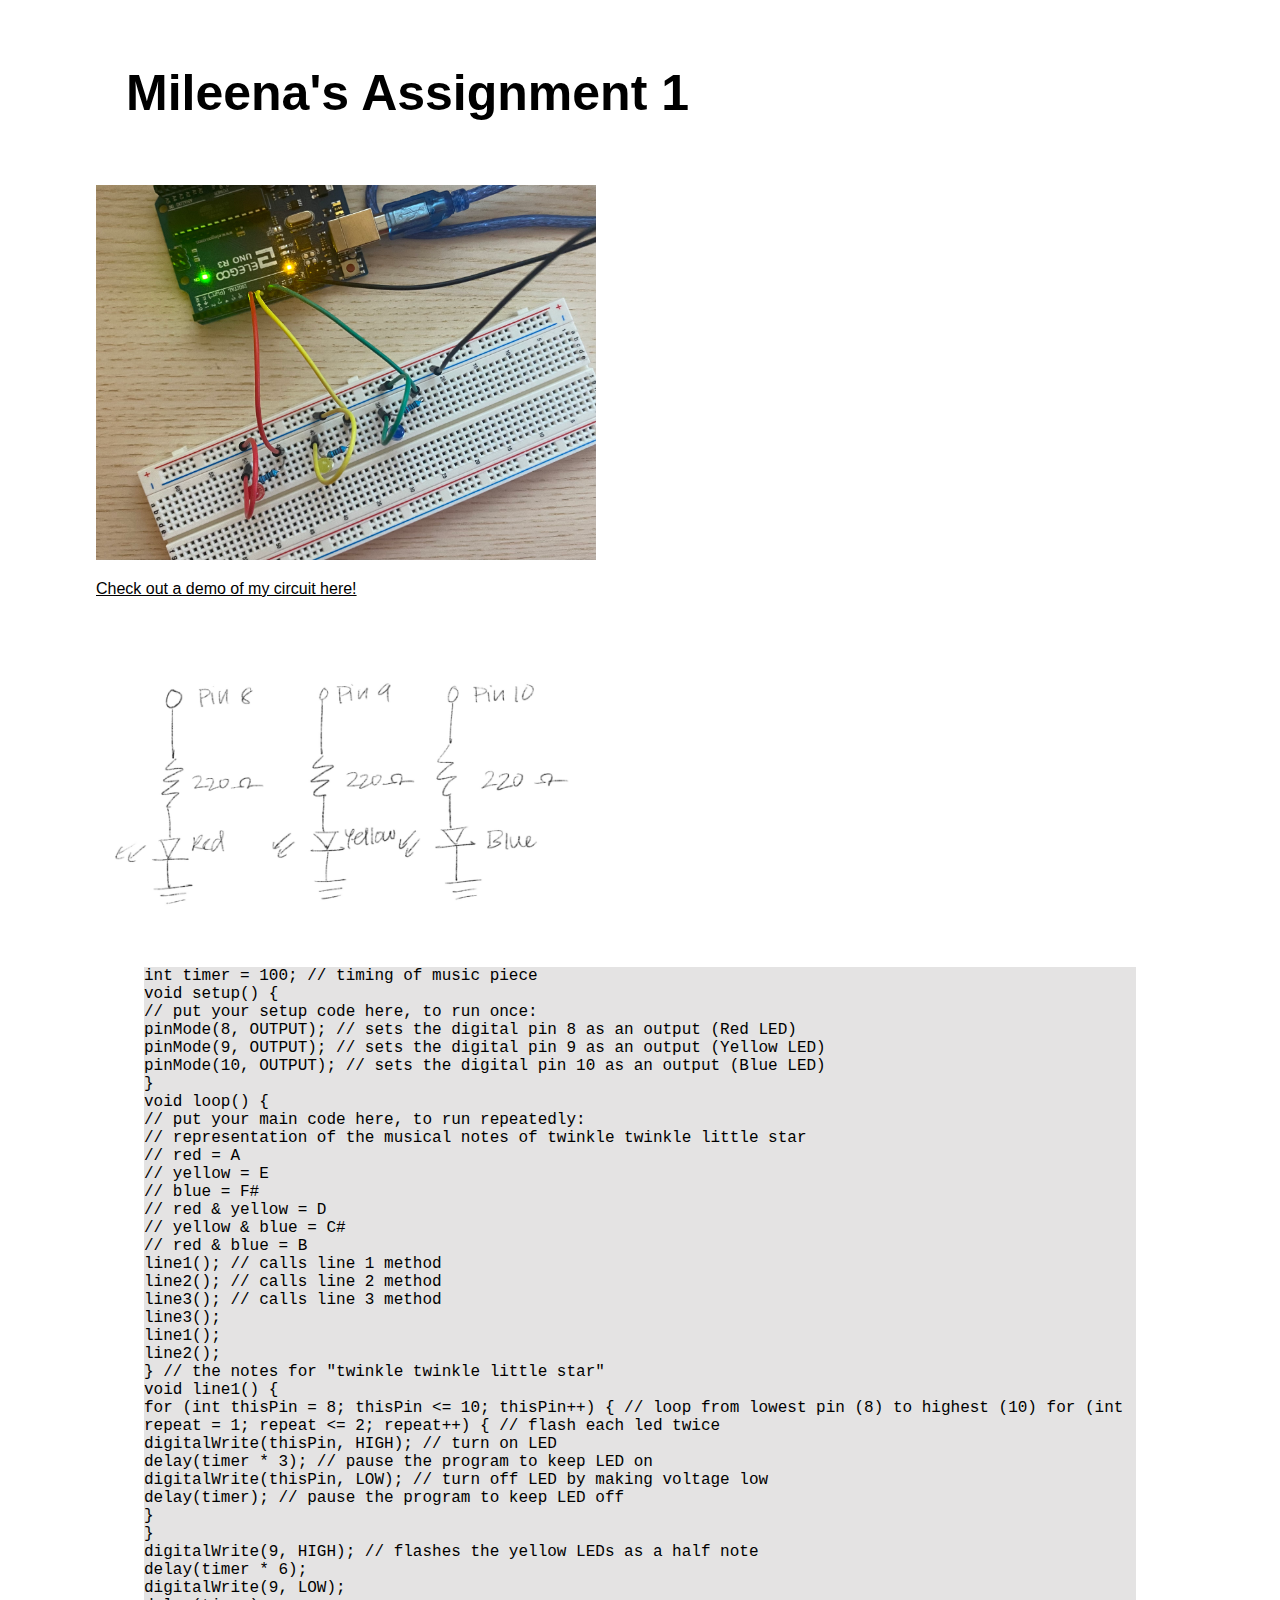
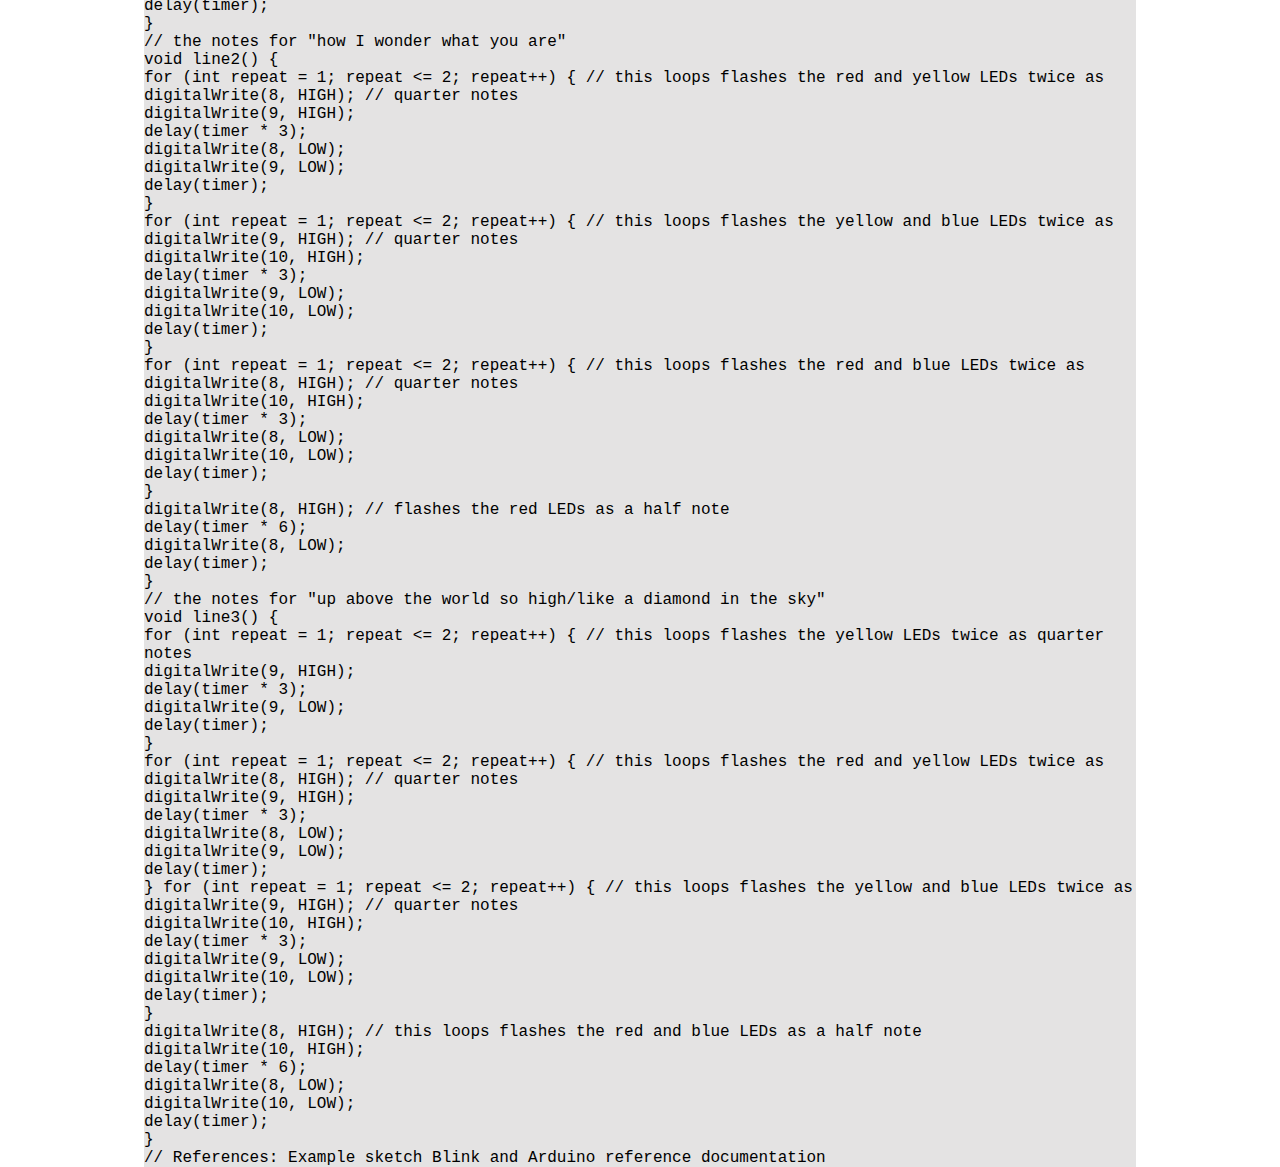
==== assignment1.html @ 1ec631e8 "debug" ====
<!DOCTYPE html> 
<html> 

    <head> 
        <meta charset="utf-8"> 
        <meta name="viewport" content="width=device-width, maximum-scale=1.0" />
        <title>Mileena's HCDE 439 Physical Computing Page</title> 
        <link href="style.css" media="screen" rel="stylesheet" type="text/css" />
    </head> 

    <body> 

        <div class="header">
            <h1>Mileena's Assignment 1</h1>
        </div>
        
        <div class="gallery">
            <a href="https://drive.google.com/file/d/1V1u-a6XkTQlWwmWcMw8OLHZqPoylLqcT/view?usp=sharing">
              <img src="a1-circuit.jpeg" width=500>
              <p>Check out a demo of my circuit here!</p>
            </a>
            <img src="a1-schematic.jpg" width=500>
        </div>

        <p class="code">

            int timer = 100;            // timing of music piece<br>

            void setup() {<br>
              // put your setup code here, to run once:<br>
              pinMode(8, OUTPUT);       // sets the digital pin 8 as an output (Red LED)<br>
              pinMode(9, OUTPUT);       // sets the digital pin 9 as an output (Yellow LED)<br>
              pinMode(10, OUTPUT);      // sets the digital pin 10 as an output (Blue LED)<br>
            }<br>
            
            void loop() {<br>
              // put your main code here, to run repeatedly:<br>
              // representation of the musical notes of twinkle twinkle little star<br>
              // red = A<br>
              // yellow = E<br>
              // blue = F#<br>
              // red & yellow = D<br>
              // yellow & blue = C#<br>
              // red & blue = B<br>
              
              line1();    // calls line 1 method<br>
              line2();    // calls line 2 method<br>
              line3();    // calls line 3 method<br>
              line3();<br>
              line1();<br>
              line2();<br>
            }
            
            // the notes for "twinkle twinkle little star"<br>
            void line1() {<br>
              for (int thisPin = 8; thisPin <= 10; thisPin++) {     // loop from lowest pin (8) to highest (10)
                for (int repeat = 1; repeat <= 2; repeat++) {       // flash each led twice<br>
                  digitalWrite(thisPin, HIGH);                      // turn on LED<br>
                  delay(timer * 3);                                 // pause the program to keep LED on<br>
                  digitalWrite(thisPin, LOW);                       // turn off LED by making voltage low<br>
                  delay(timer);                                     // pause the program to keep LED off<br>
                }<br>
              }<br>
              digitalWrite(9, HIGH);                                // flashes the yellow LEDs as a half note<br>
              delay(timer * 6);<br>
              digitalWrite(9, LOW);<br>
              delay(timer);<br>
            }<br>
            
            // the notes for "how I wonder what you are"<br>
            void line2() {<br>
              for (int repeat = 1; repeat <= 2; repeat++) {         // this loops flashes the red and yellow LEDs twice as<br>
                digitalWrite(8, HIGH);                              // quarter notes<br>
                digitalWrite(9, HIGH);<br>
                delay(timer * 3);<br>
                digitalWrite(8, LOW);<br>
                digitalWrite(9, LOW);<br>
                delay(timer);<br>
              }<br>
              for (int repeat = 1; repeat <= 2; repeat++) {         // this loops flashes the yellow and blue LEDs twice as<br>
                digitalWrite(9, HIGH);                              // quarter notes<br>
                digitalWrite(10, HIGH);<br>
                delay(timer * 3);<br>
                digitalWrite(9, LOW);<br>
                digitalWrite(10, LOW);<br>
                delay(timer);<br>
              }<br>
              for (int repeat = 1; repeat <= 2; repeat++) {         // this loops flashes the red and blue LEDs twice as<br>
                digitalWrite(8, HIGH);                              // quarter notes<br>
                digitalWrite(10, HIGH);<br>
                delay(timer * 3);<br>
                digitalWrite(8, LOW);<br>
                digitalWrite(10, LOW);<br>
                delay(timer);<br>
              }<br>
              digitalWrite(8, HIGH);                                // flashes the red LEDs as a half note<br>
              delay(timer * 6);<br>
              digitalWrite(8, LOW);<br>
              delay(timer);<br>
            }<br>
            
            // the notes for "up above the world so high/like a diamond in the sky"<br>
            void line3() {<br>
              for (int repeat = 1; repeat <= 2; repeat++) {         // this loops flashes the yellow LEDs twice as quarter notes<br>
                digitalWrite(9, HIGH);<br>
                delay(timer * 3);<br>
                digitalWrite(9, LOW);<br>
                delay(timer);<br>
              }<br>
              for (int repeat = 1; repeat <= 2; repeat++) {         // this loops flashes the red and yellow LEDs twice as<br>
                digitalWrite(8, HIGH);                              // quarter notes<br>
                digitalWrite(9, HIGH);<br>
                delay(timer * 3);<br>
                digitalWrite(8, LOW);<br>
                digitalWrite(9, LOW);<br>
                delay(timer);<br>
              }
              for (int repeat = 1; repeat <= 2; repeat++) {         // this loops flashes the yellow and blue LEDs twice as<br>
                digitalWrite(9, HIGH);                              // quarter notes<br>
                digitalWrite(10, HIGH);<br>
                delay(timer * 3);<br>
                digitalWrite(9, LOW);<br>
                digitalWrite(10, LOW);<br>
                delay(timer);<br>
              }<br>
              digitalWrite(8, HIGH);                                // this loops flashes the red and blue LEDs as a half note<br>
              digitalWrite(10, HIGH);<br>
              delay(timer * 6);<br>
              digitalWrite(8, LOW);<br>
              digitalWrite(10, LOW);<br>
              delay(timer);<br>
            }<br>
            
            // References:  Example sketch Blink and Arduino reference documentation<br>

          </p>
    </body>

</html>
---- style.css ----
html, body {
  padding: 0 0 0 0;
  margin: 0 3rem;
  font-family: 'helvetica', 'arial', 'sans';
}

h1, h2, h3, h4 {
  font-family: 'helvetica', 'arial', 'sans';
}


a {
  color: #000;
}

.header {
  background: #fff;
  color: #000;
  height: auto;
  padding: 30px 30px 30px;
}

.header h1 {
  font-size: 50px;
}

.assignment {
  font-size: 12px;
  line-height: 24px;
  font-family: 'helvetica', 'arial', 'sans';
  padding: 20px 20px 20px 30px;
  width: 250px;
  height: 350px;
  overflow: hidden;
  float: left;
}

.assignment:hover { 
  overflow:auto 
}

.assignment a {
  color: #000;
  text-decoration: none;
}

.assignment a:hover {
  background: rgb(59, 191, 103);
  color: rgb(59, 191, 103);
  text-decoration: none;
}

.footer {
  width: 1100px;
  float: left;
  padding: 300px 0px 30px 30px;
}

.widebody {
  width: 800px;
  padding: 0px 30px 30px 30px;
}

.widebody a:hover {
  background: rgb(59, 191, 103);
  color: #FFF;
  text-decoration: none;
}

.code {
  margin: 0 3rem;
  background-color: rgb(228, 227, 227);
  font-family: 'Courier New', Courier, monospace;
}
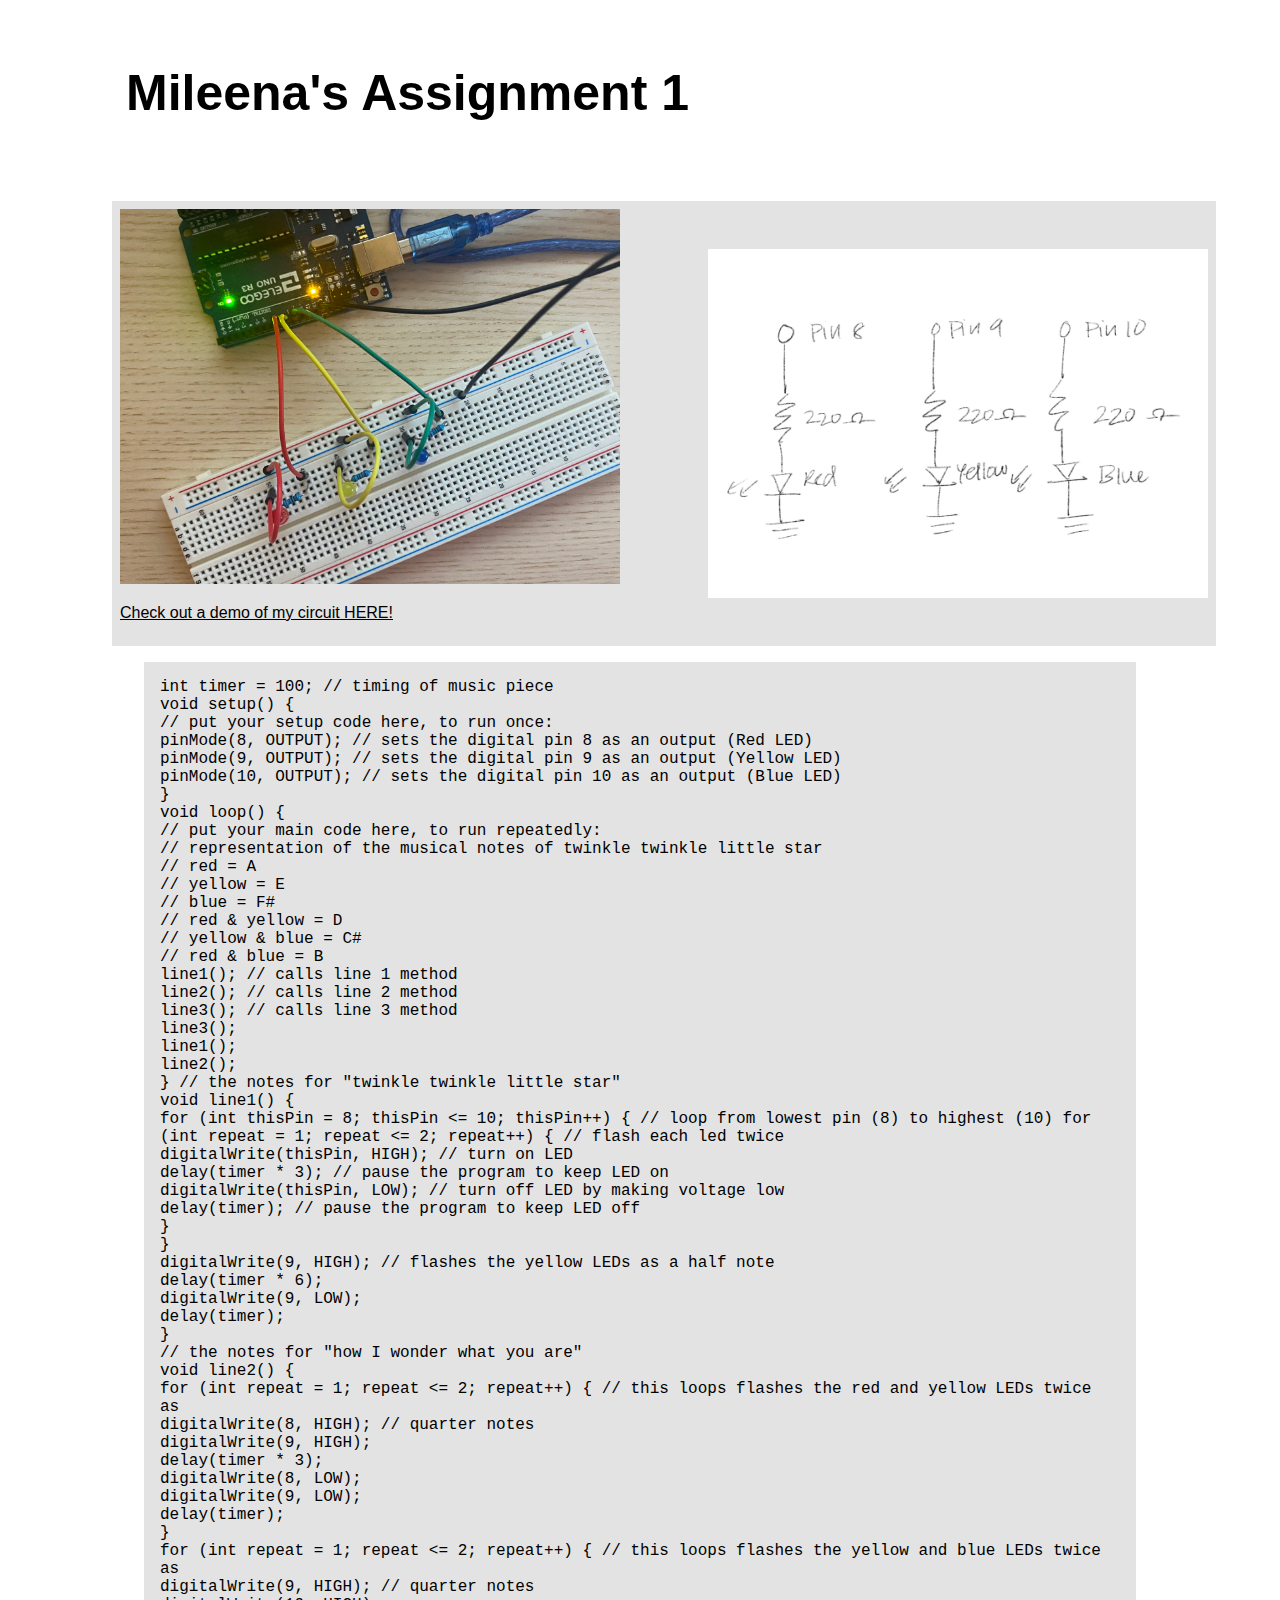
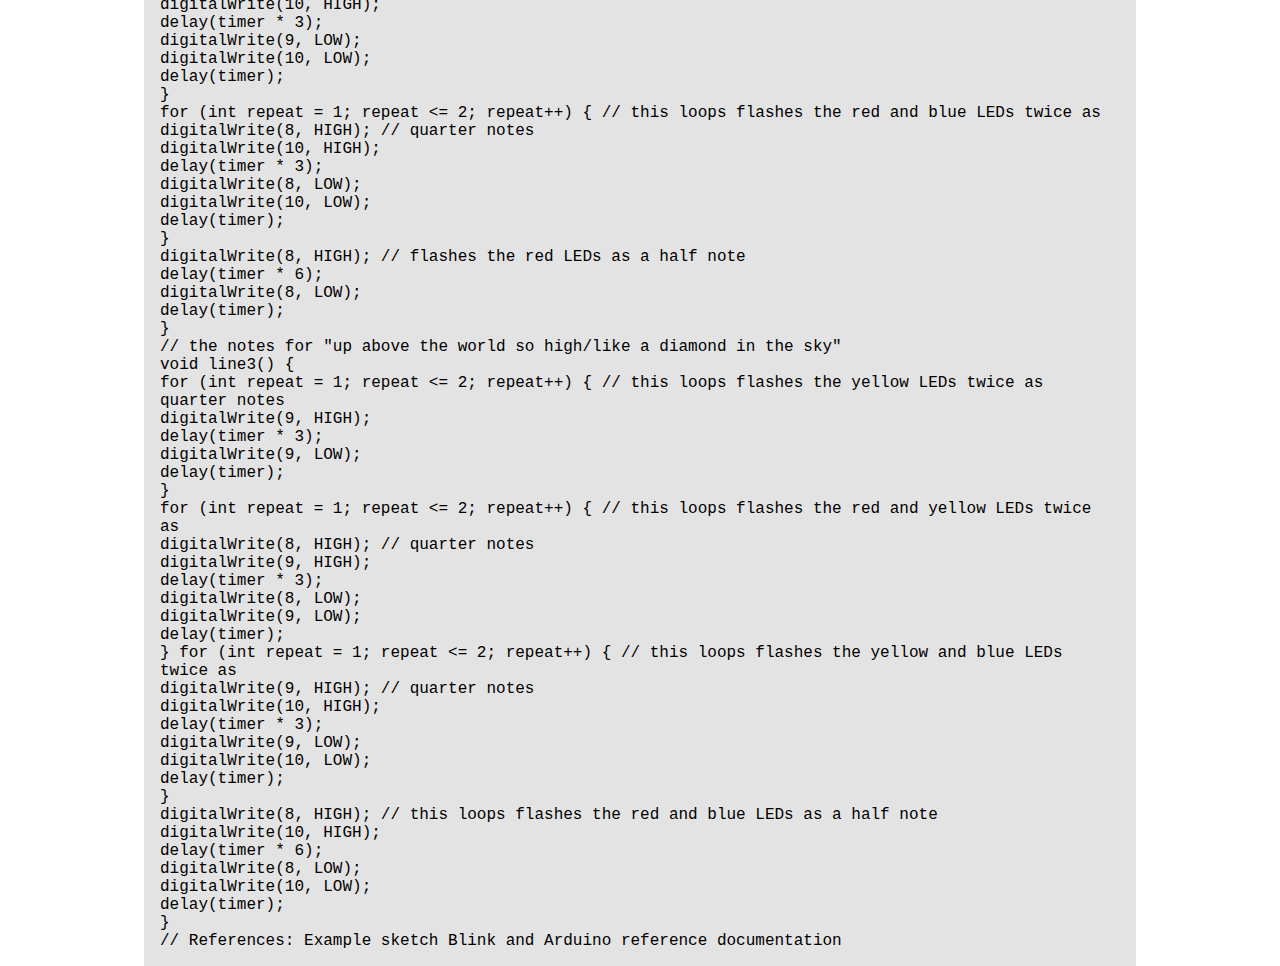
==== commit a0a70cb2: "assignment 3" ====
--- a/assignment1.html
+++ b/assignment1.html
@@ -15,9 +15,9 @@
         </div>
         
         <div class="gallery">
-            <a href="https://drive.google.com/file/d/1V1u-a6XkTQlWwmWcMw8OLHZqPoylLqcT/view?usp=sharing">
+            <a class="demo" href="https://drive.google.com/file/d/1V1u-a6XkTQlWwmWcMw8OLHZqPoylLqcT/view?usp=sharing">
               <img src="a1-circuit.jpeg" width=500>
-              <p>Check out a demo of my circuit here!</p>
+              <p class="demo">Check out a demo of my circuit HERE!</p>
             </a>
             <img src="a1-schematic.jpg" width=500>
         </div>
--- a/style.css
+++ b/style.css
@@ -70,6 +70,22 @@
 
 .code {
   margin: 0 3rem;
+  padding: 1rem;
   background-color: rgb(228, 227, 227);
   font-family: 'Courier New', Courier, monospace;
+}
+
+.demo {
+  text-decoration: underline;
+}
+
+.gallery {
+  width: 100%;
+  display: flex;
+  align-items: center;
+  justify-content: space-between;
+  margin: 1rem;
+  padding: 0.5rem;
+  flex-wrap: wrap;
+  background-color: rgb(228, 227, 227);
 }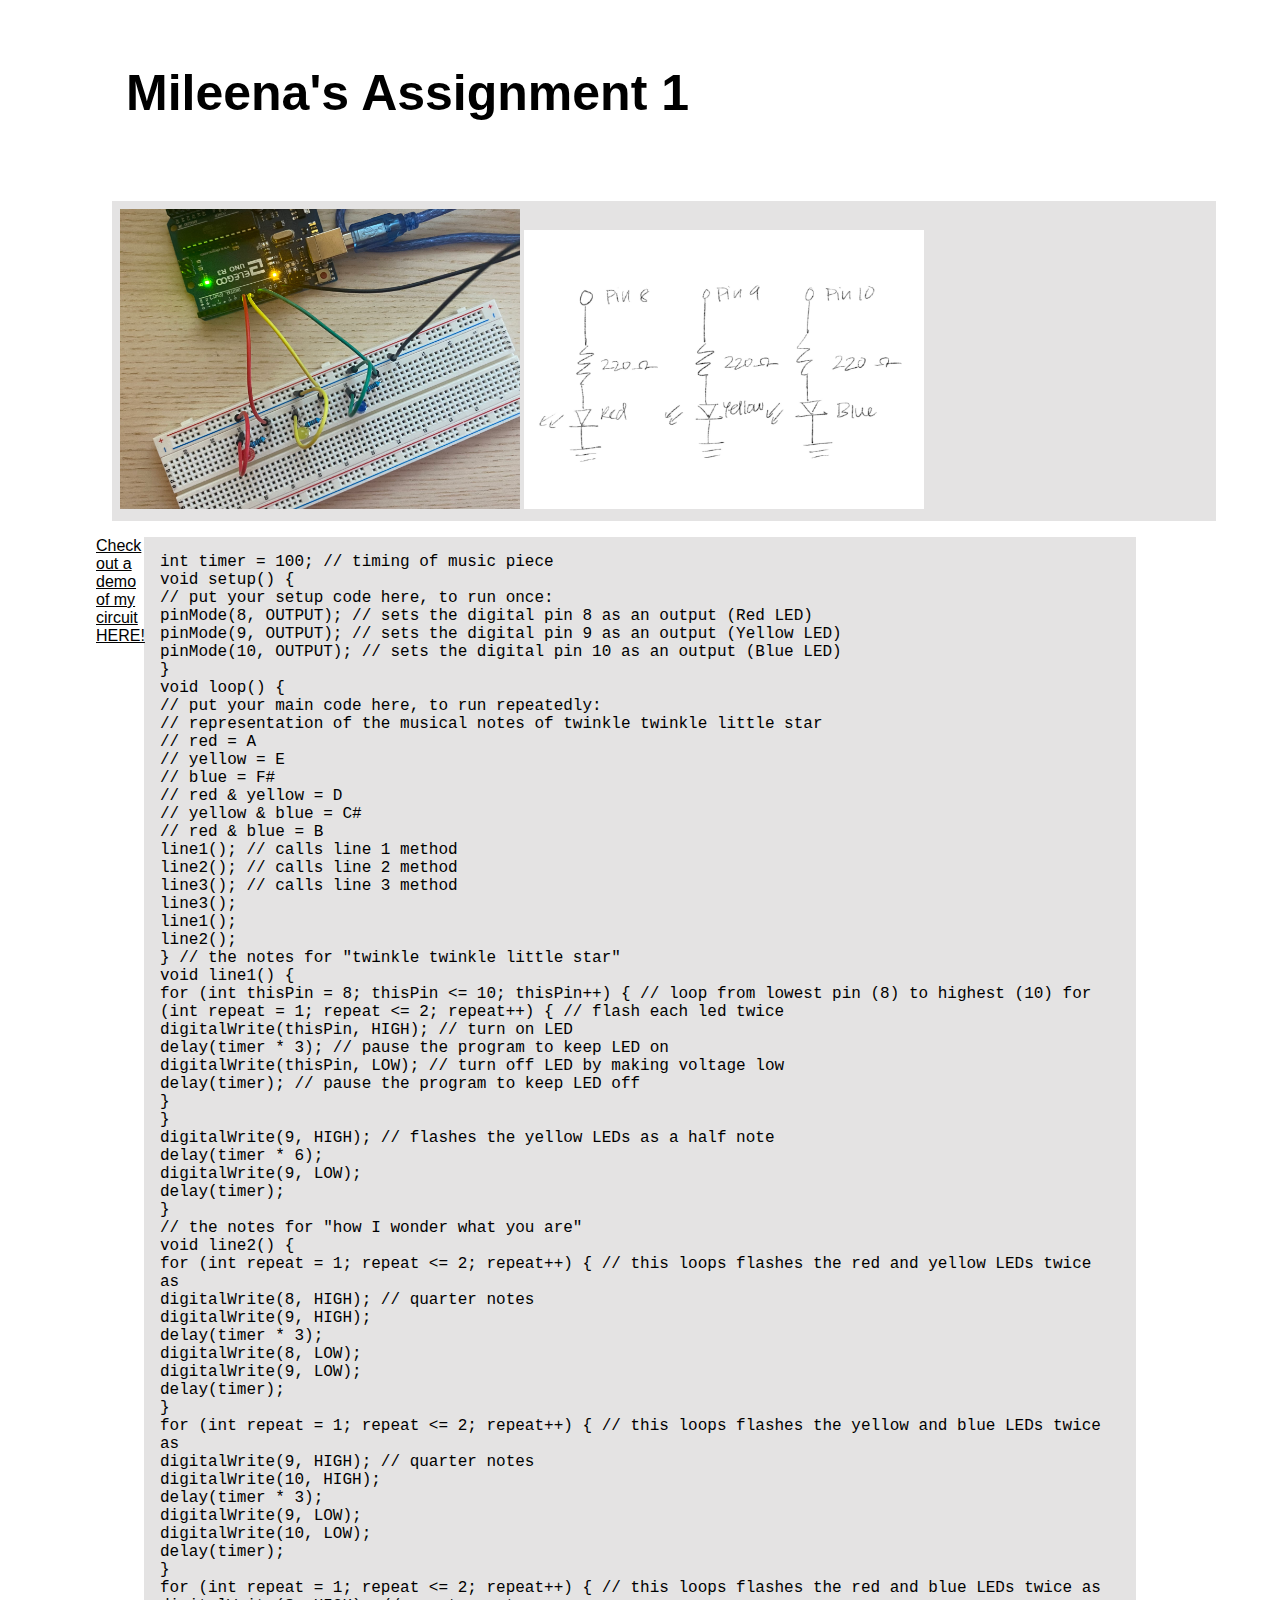
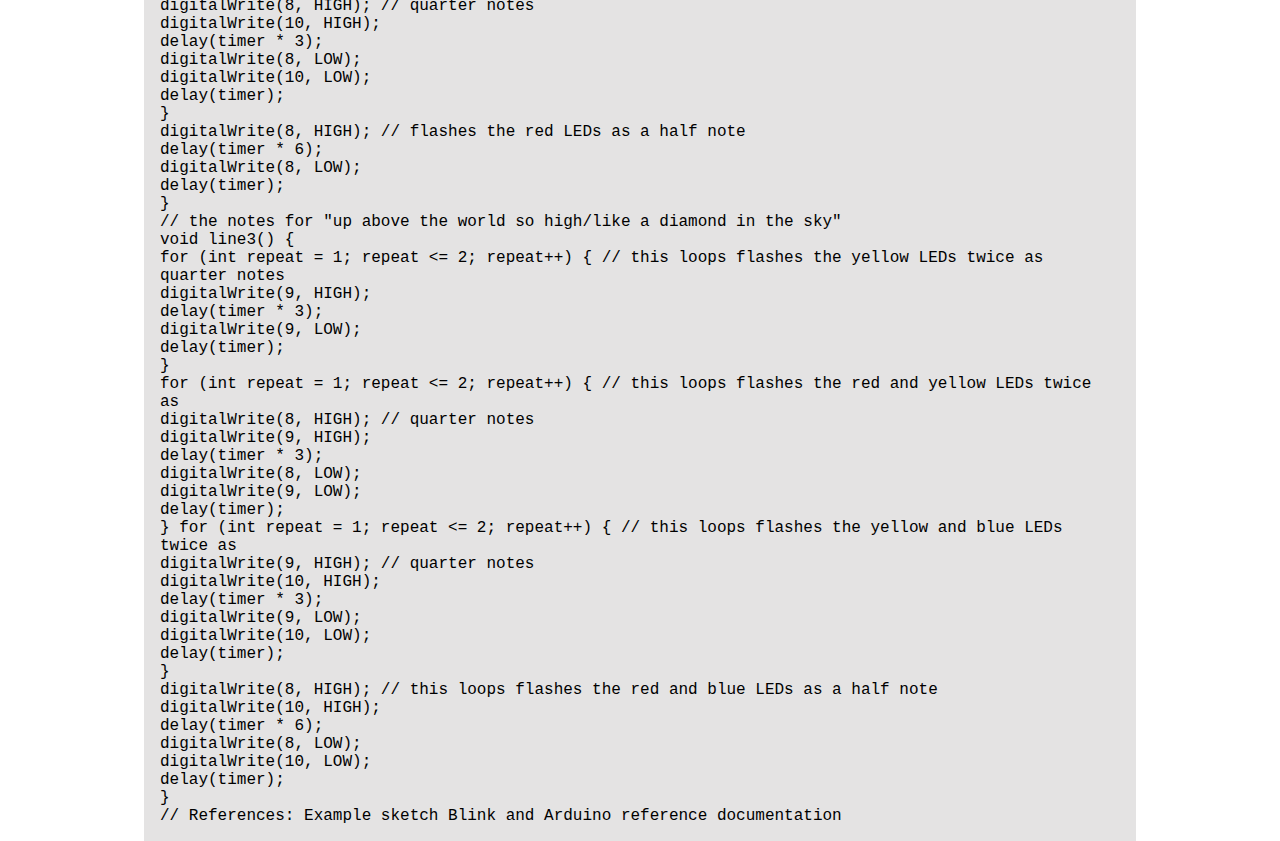
==== commit 02ac66e2: "style" ====
--- a/assignment1.html
+++ b/assignment1.html
@@ -15,12 +15,15 @@
         </div>
         
         <div class="gallery">
-            <a class="demo" href="https://drive.google.com/file/d/1V1u-a6XkTQlWwmWcMw8OLHZqPoylLqcT/view?usp=sharing">
-              <img src="a1-circuit.jpeg" width=500>
-              <p class="demo">Check out a demo of my circuit HERE!</p>
-            </a>
-            <img src="a1-schematic.jpg" width=500>
+          <div class="row">
+            <img src="a1-circuit.jpeg" width=400>
+            <img src="a1-schematic.jpg" width=400>
+          </div>
         </div>
+
+        <a class="demo" href="https://drive.google.com/file/d/1V1u-a6XkTQlWwmWcMw8OLHZqPoylLqcT/view?usp=sharing">
+          <p class="demo">Check out a demo of my circuit HERE!</p>
+        </a>
 
         <p class="code">
 
--- a/style.css
+++ b/style.css
@@ -68,6 +68,12 @@
   text-decoration: none;
 }
 
+.profile-picture {
+  display: block;
+  margin-left: auto;
+  margin-right: auto;
+}
+
 .code {
   margin: 0 3rem;
   padding: 1rem;
@@ -77,15 +83,23 @@
 
 .demo {
   text-decoration: underline;
+  margin: auto;
+  position: absolute;
 }
 
 .gallery {
   width: 100%;
   display: flex;
   align-items: center;
-  justify-content: space-between;
+  justify-content: space-evenly;
   margin: 1rem;
   padding: 0.5rem;
-  flex-wrap: wrap;
+  flex-flow: column;
   background-color: rgb(228, 227, 227);
+}
+
+.row {
+  width: 100%;
+  justify-content: space-between;
+
 }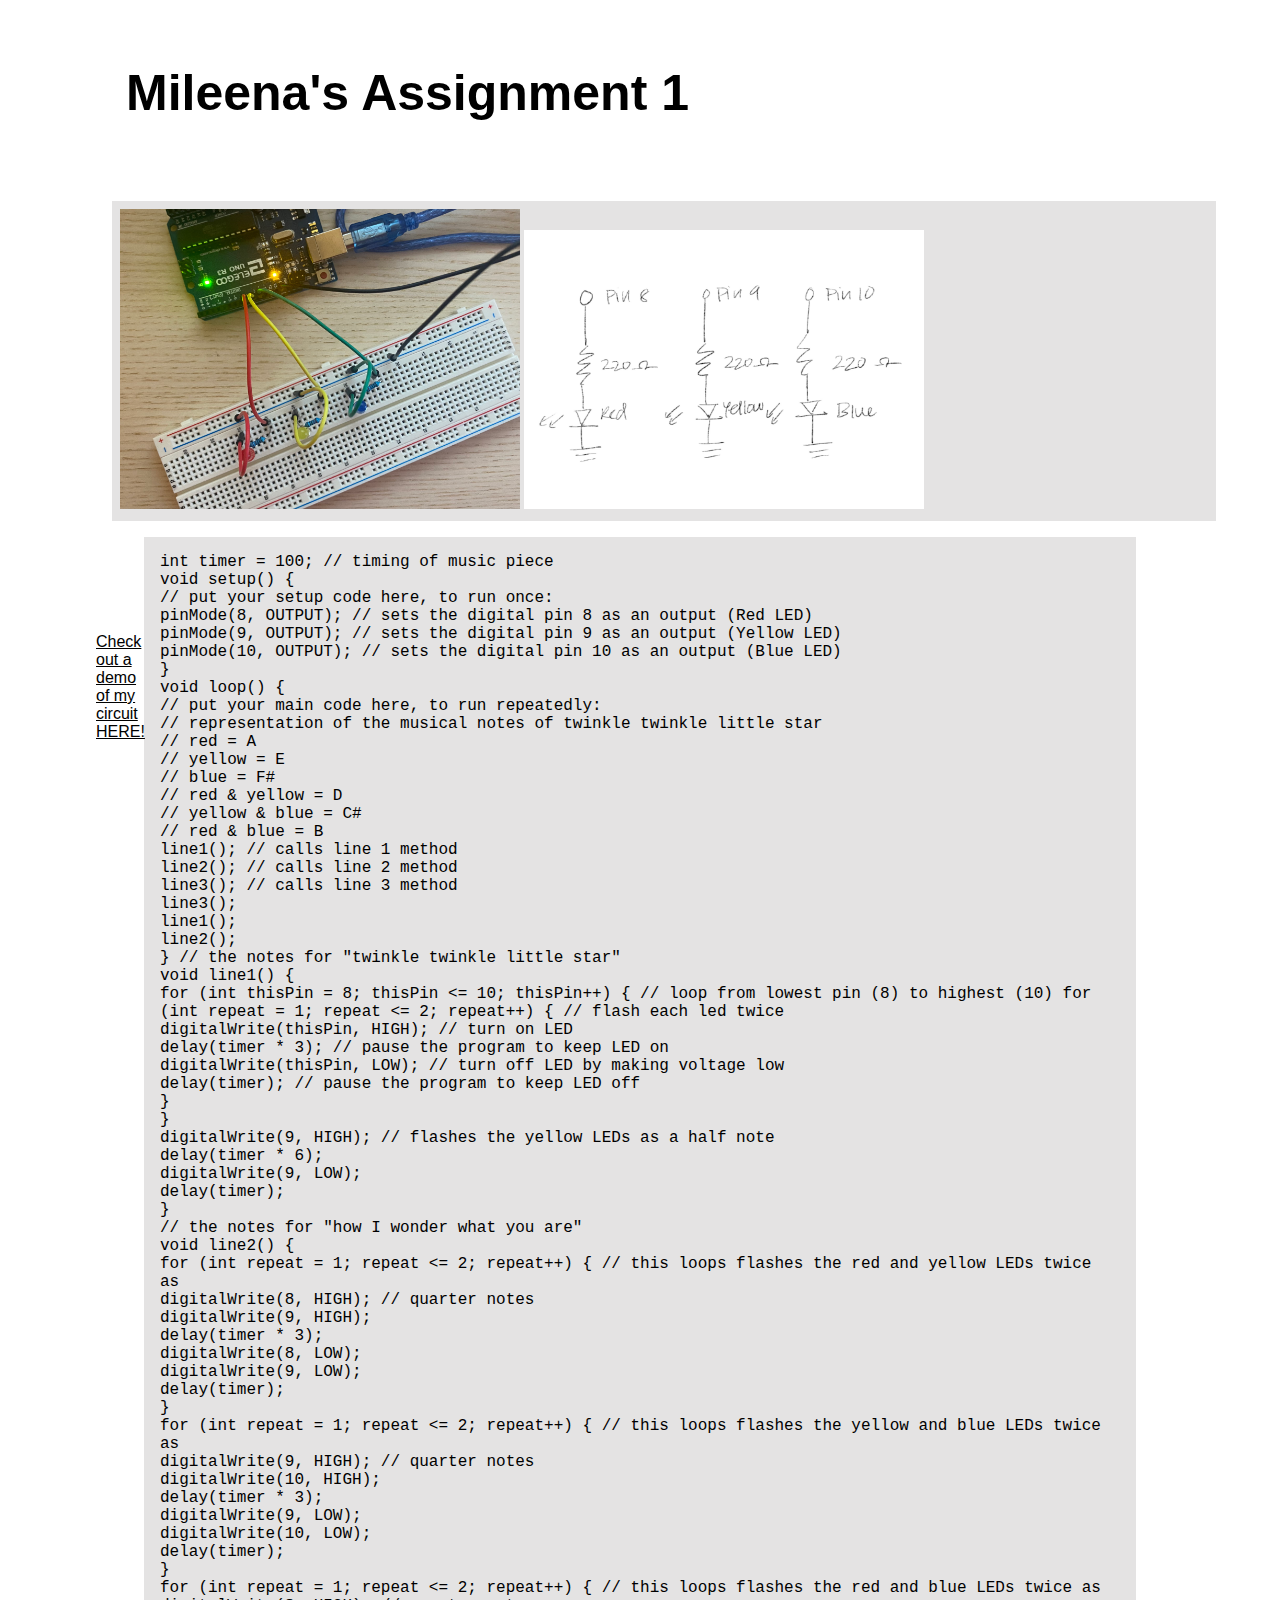
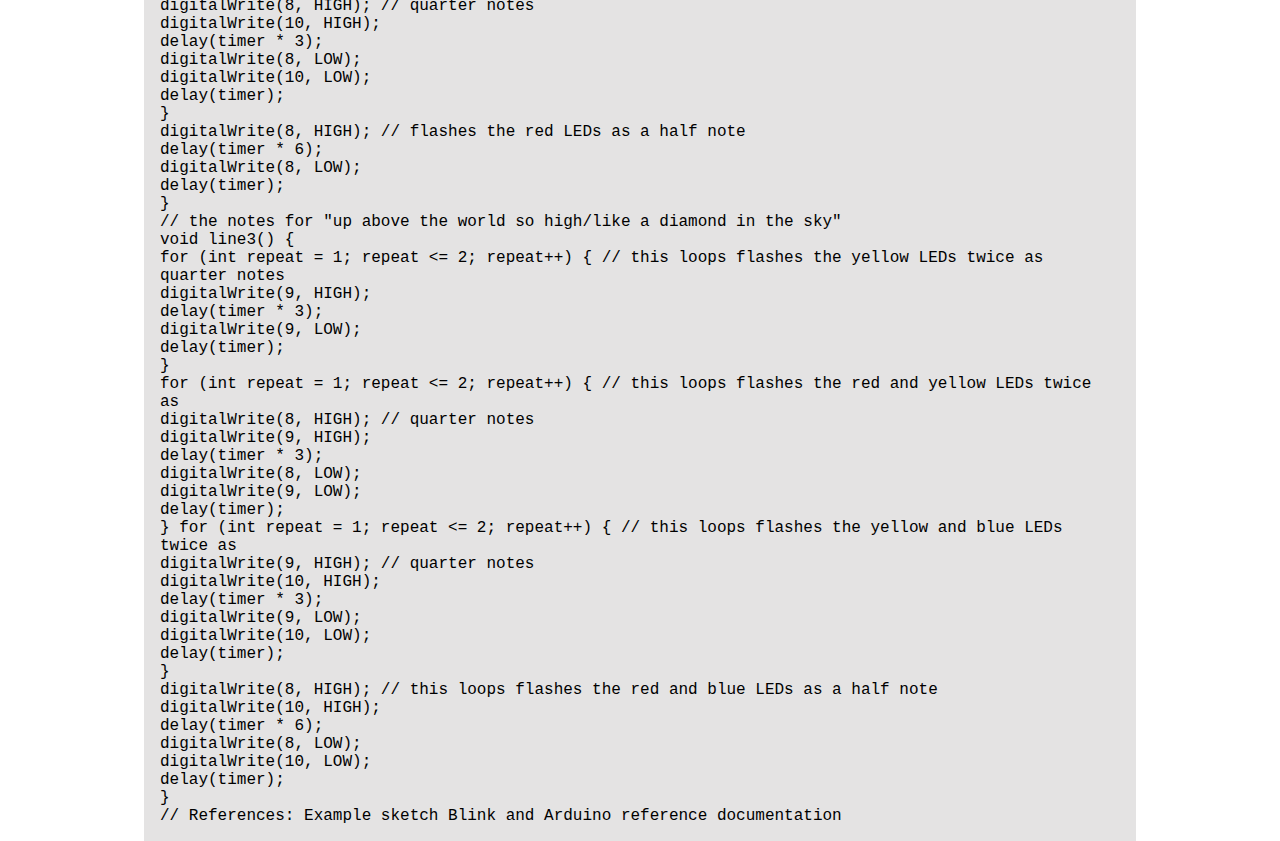
==== commit 39353d7d: "style" ====
--- a/assignment1.html
+++ b/assignment1.html
@@ -20,11 +20,9 @@
             <img src="a1-schematic.jpg" width=400>
           </div>
         </div>
-
         <a class="demo" href="https://drive.google.com/file/d/1V1u-a6XkTQlWwmWcMw8OLHZqPoylLqcT/view?usp=sharing">
           <p class="demo">Check out a demo of my circuit HERE!</p>
         </a>
-
         <p class="code">
 
             int timer = 100;            // timing of music piece<br>
--- a/style.css
+++ b/style.css
@@ -83,8 +83,10 @@
 
 .demo {
   text-decoration: underline;
-  margin: auto;
+  margin-left: auto;
+  margin-right: auto;
   position: absolute;
+  margin-top: 3rem;
 }
 
 .gallery {
@@ -100,6 +102,5 @@
 
 .row {
   width: 100%;
-  justify-content: space-between;
-
+  justify-content: space-evenly;
 }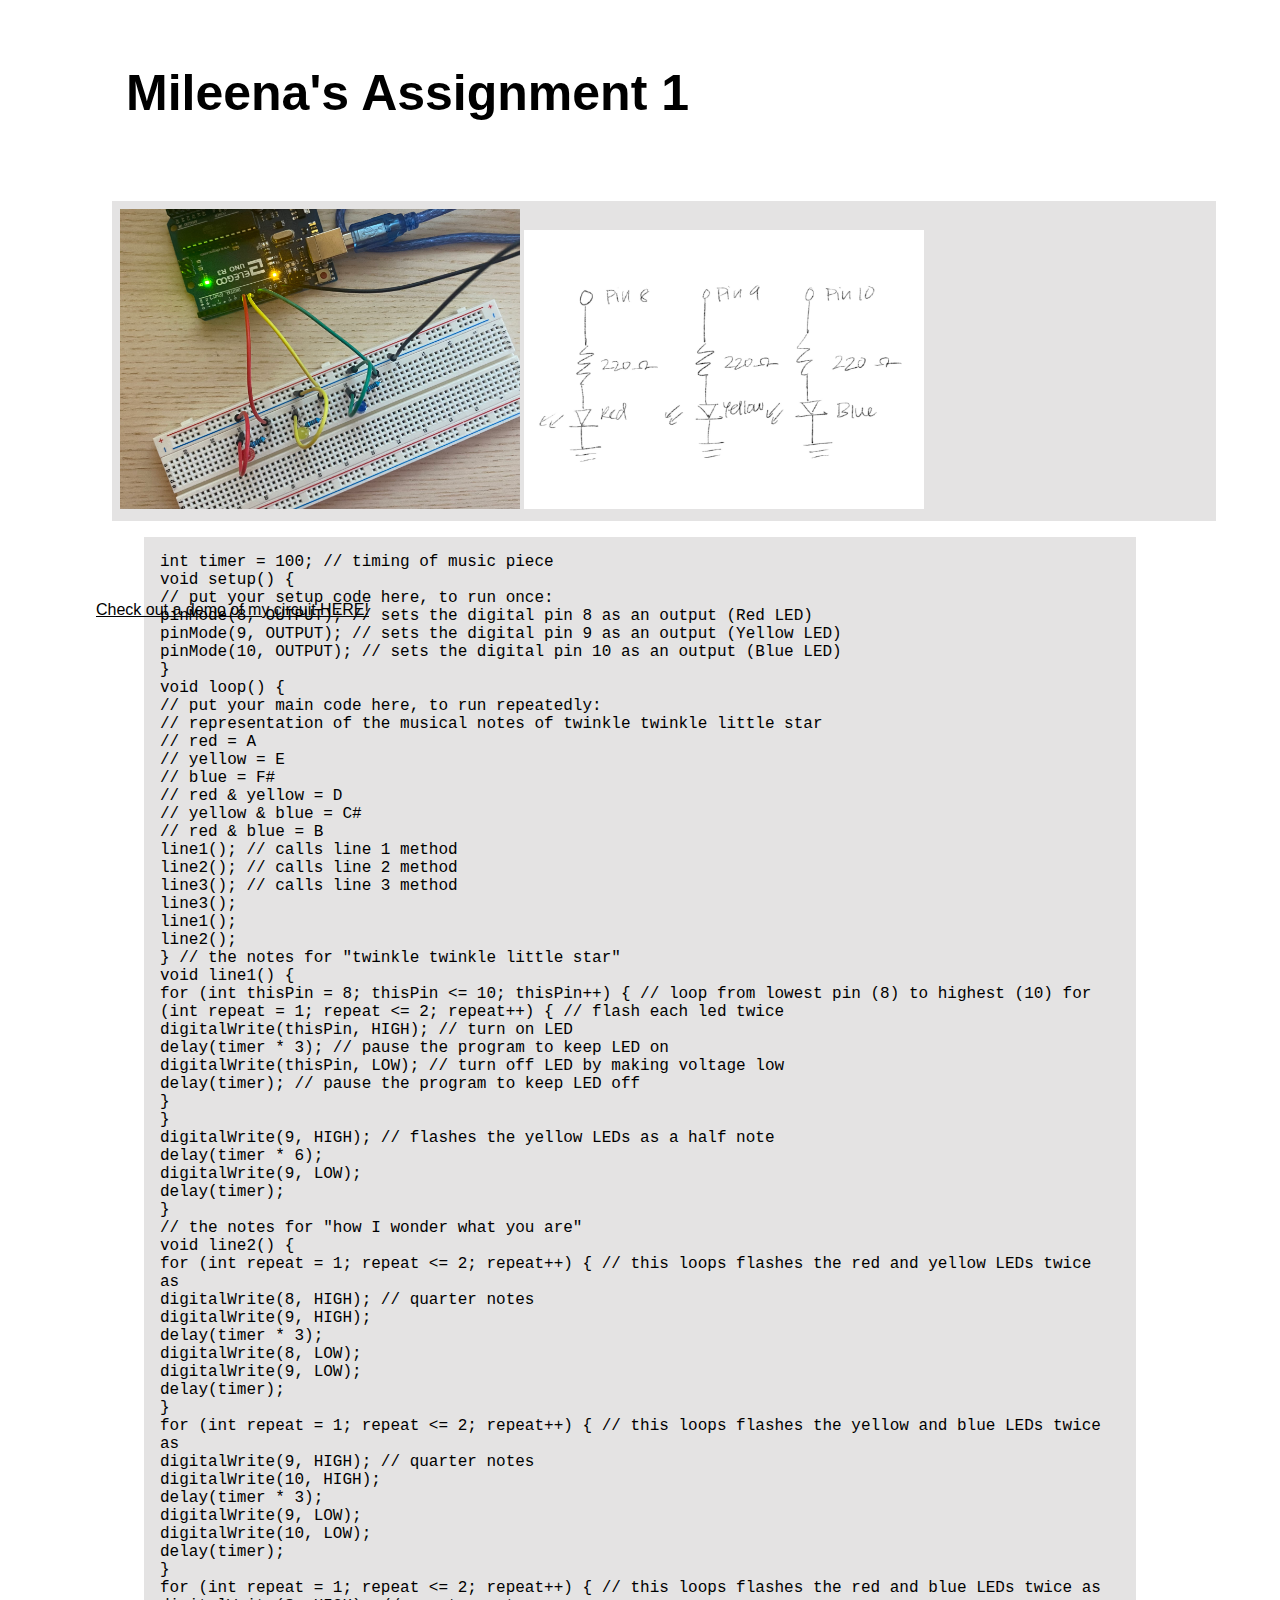
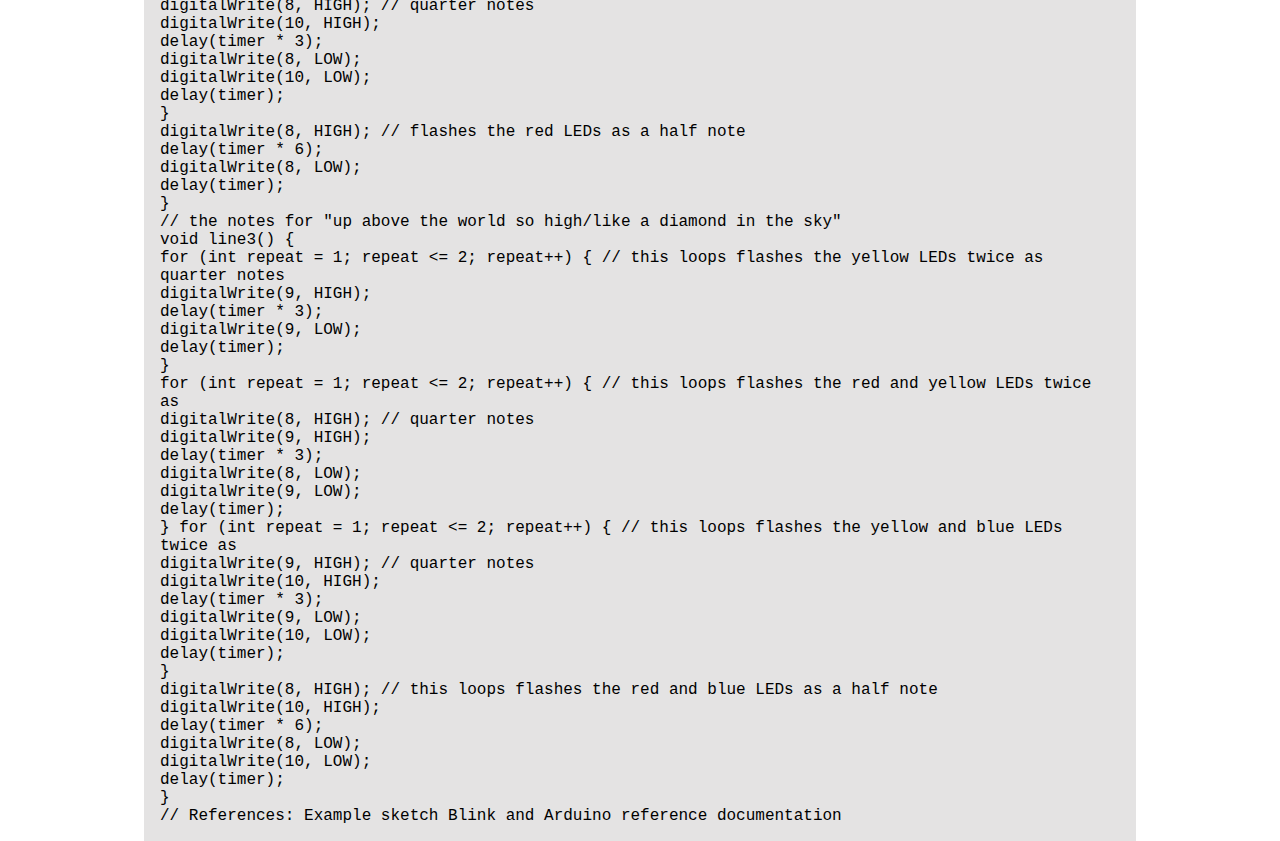
==== commit c73dcc8f: "img" ====
--- a/assignment1.html
+++ b/assignment1.html
@@ -21,7 +21,7 @@
           </div>
         </div>
         <a class="demo" href="https://drive.google.com/file/d/1V1u-a6XkTQlWwmWcMw8OLHZqPoylLqcT/view?usp=sharing">
-          <p class="demo">Check out a demo of my circuit HERE!</p>
+          <p>Check out a demo of my circuit HERE!</p>
         </a>
         <p class="code">
 
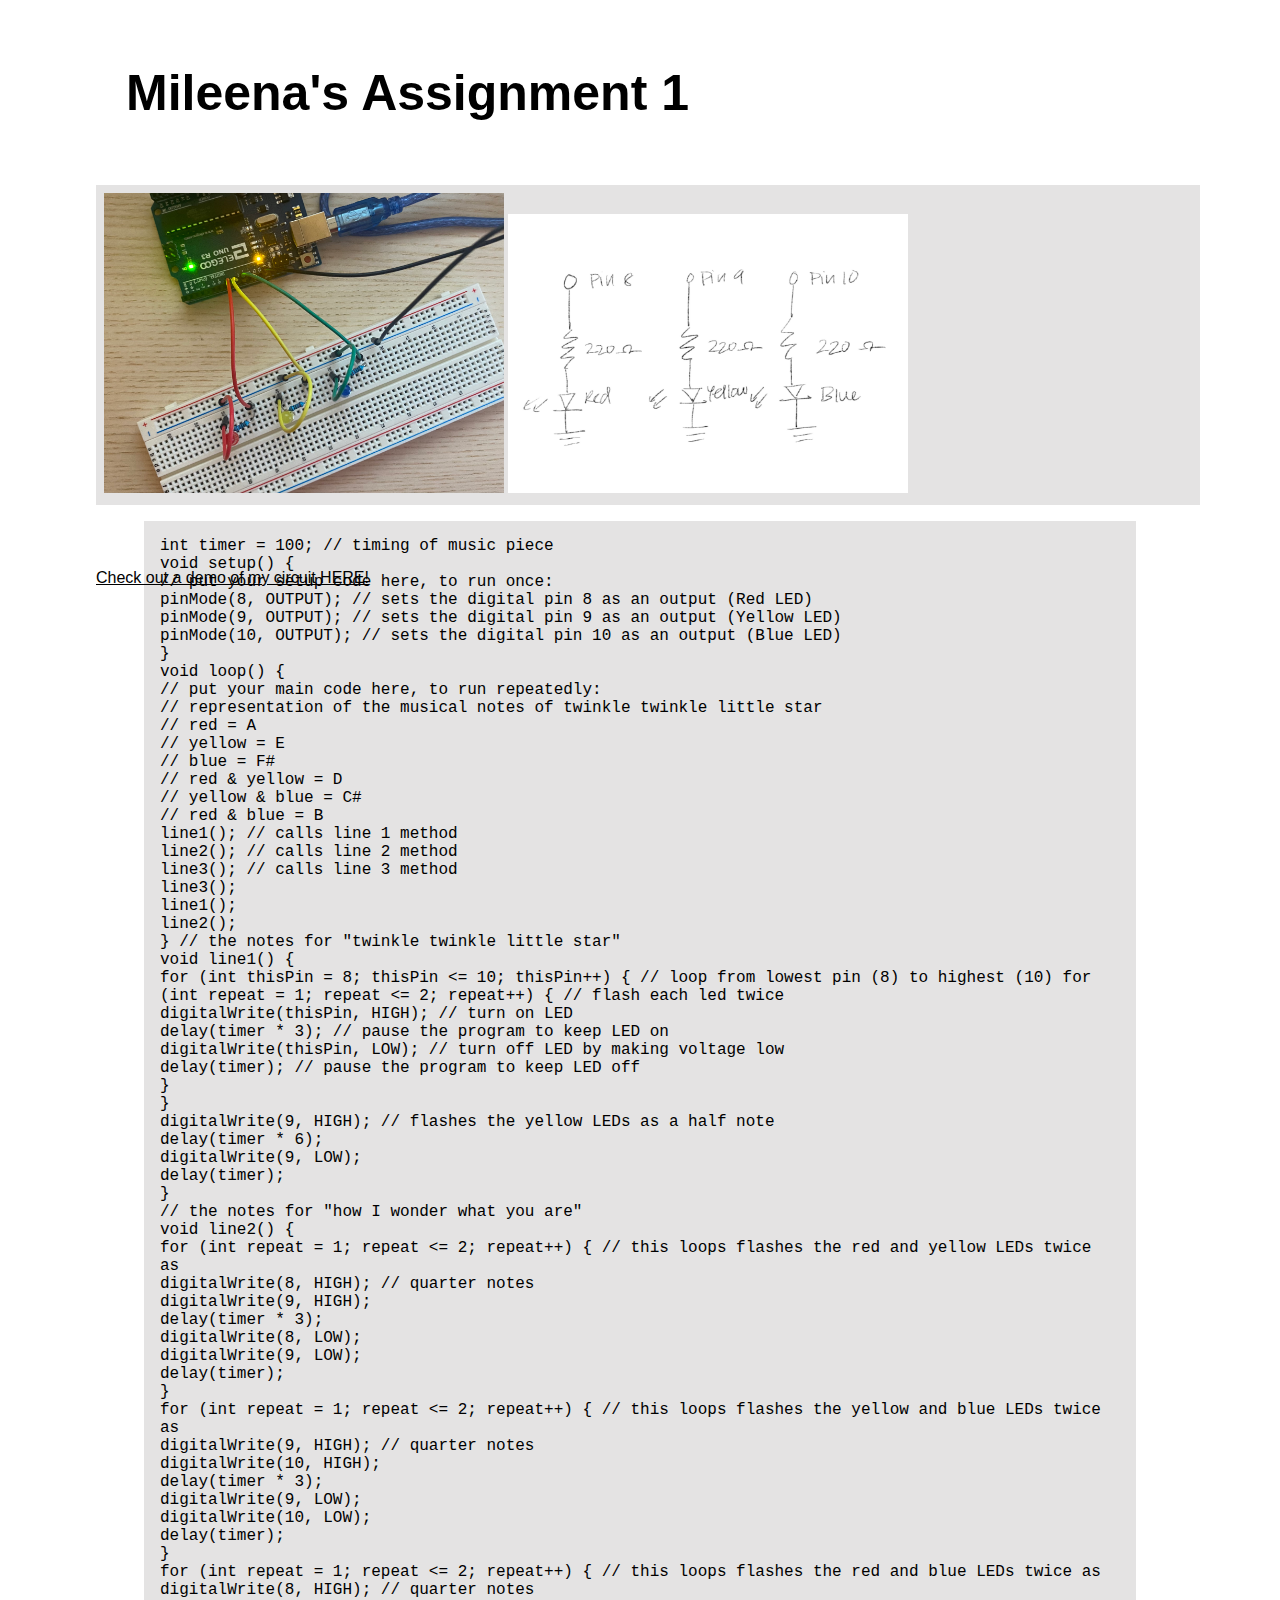
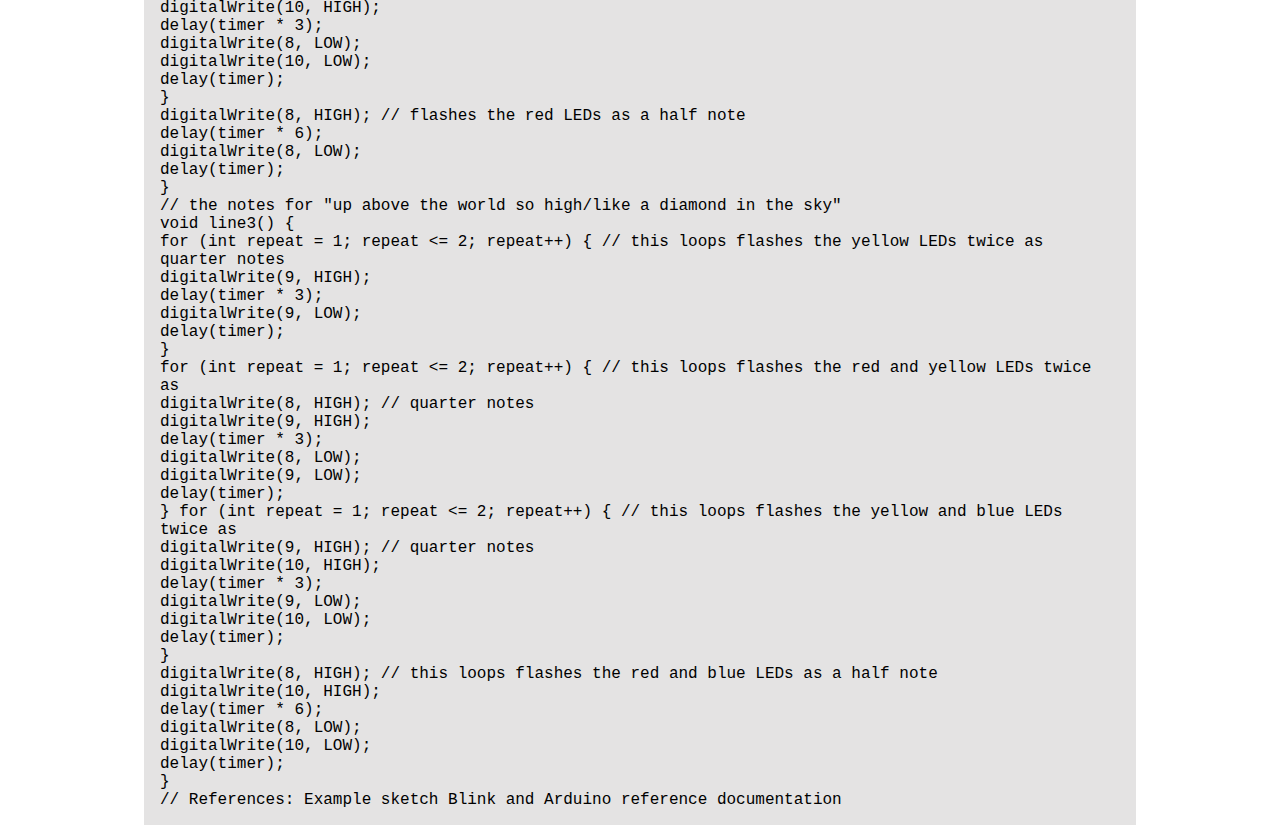
==== commit 0bfdc583: "debug" ====
--- a/assignment1.html
+++ b/assignment1.html
@@ -20,9 +20,9 @@
             <img src="a1-schematic.jpg" width=400>
           </div>
         </div>
-        <a class="demo" href="https://drive.google.com/file/d/1V1u-a6XkTQlWwmWcMw8OLHZqPoylLqcT/view?usp=sharing">
-          <p>Check out a demo of my circuit HERE!</p>
-        </a>
+        <p>
+          <a class="demo" href="https://drive.google.com/file/d/1V1u-a6XkTQlWwmWcMw8OLHZqPoylLqcT/view?usp=sharing">Check out a demo of my circuit HERE!</a>
+        </p>
         <p class="code">
 
             int timer = 100;            // timing of music piece<br>
--- a/style.css
+++ b/style.css
@@ -94,7 +94,6 @@
   display: flex;
   align-items: center;
   justify-content: space-evenly;
-  margin: 1rem;
   padding: 0.5rem;
   flex-flow: column;
   background-color: rgb(228, 227, 227);
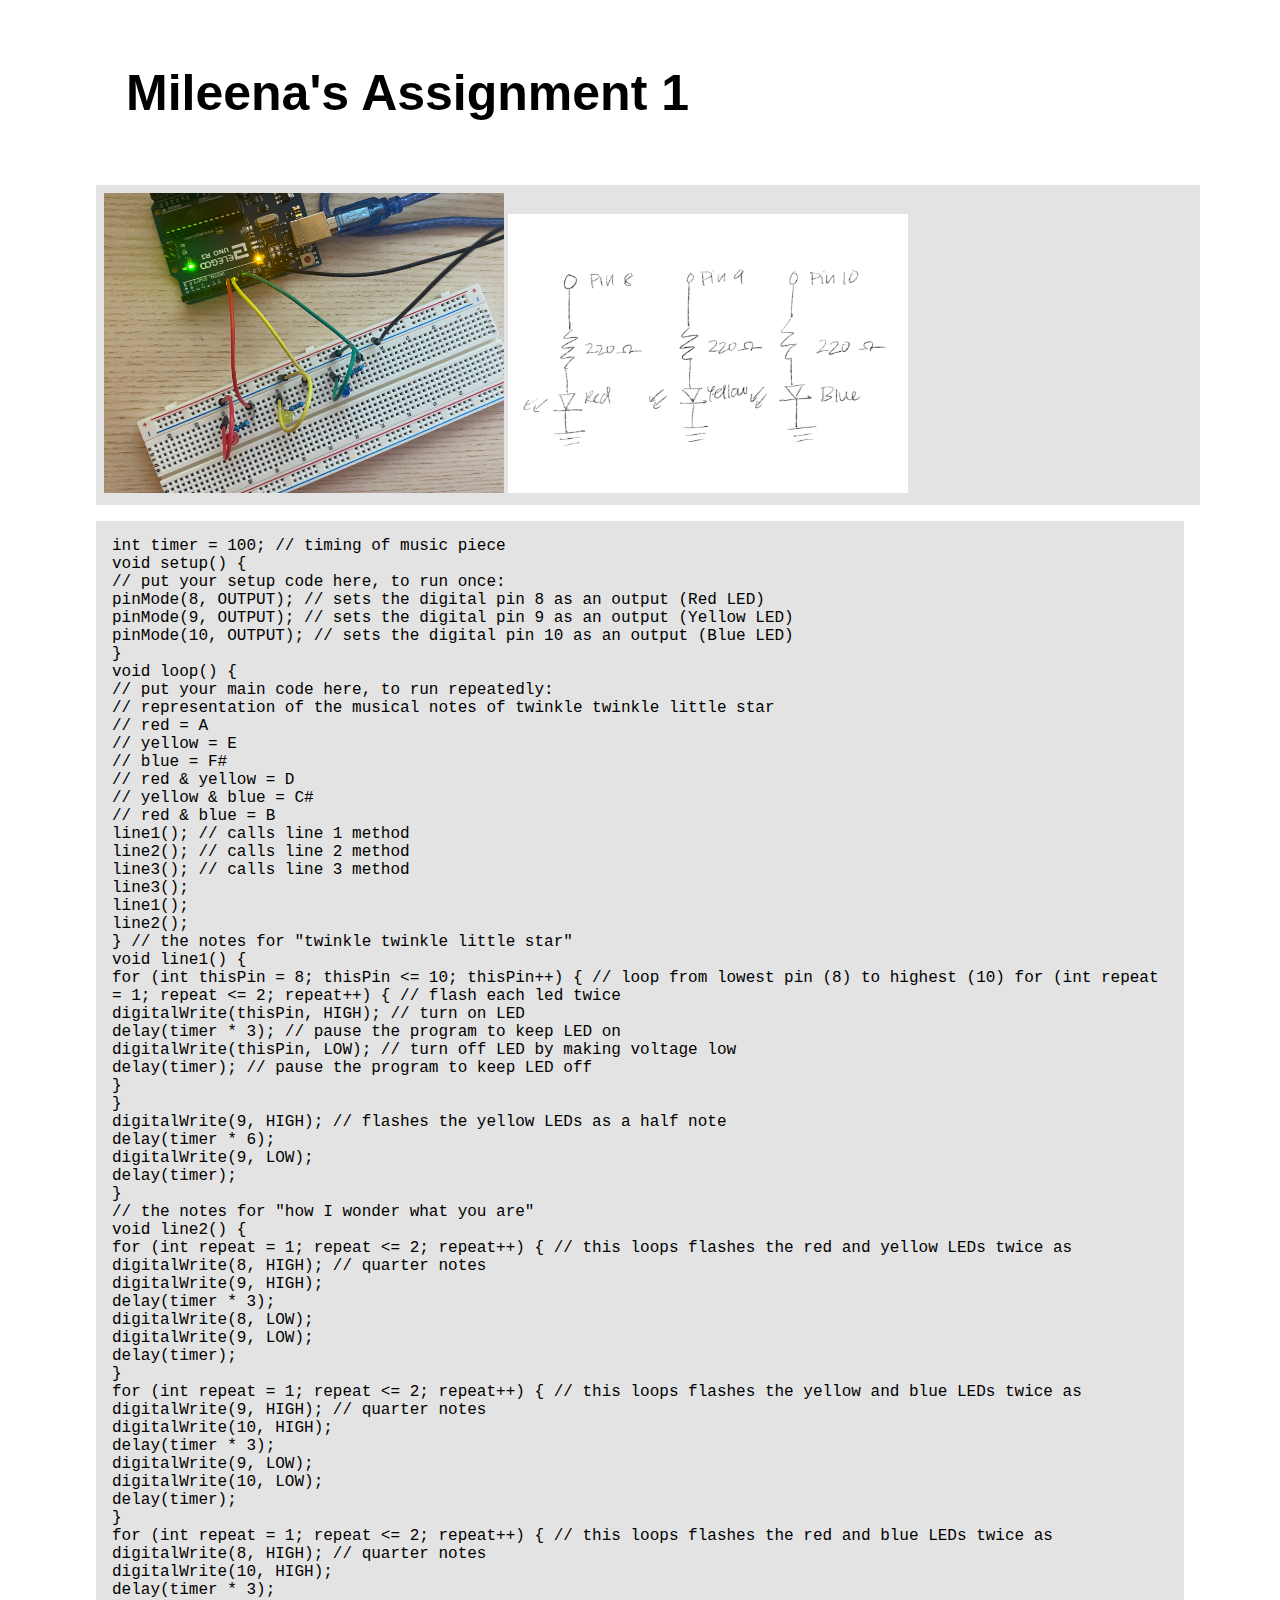
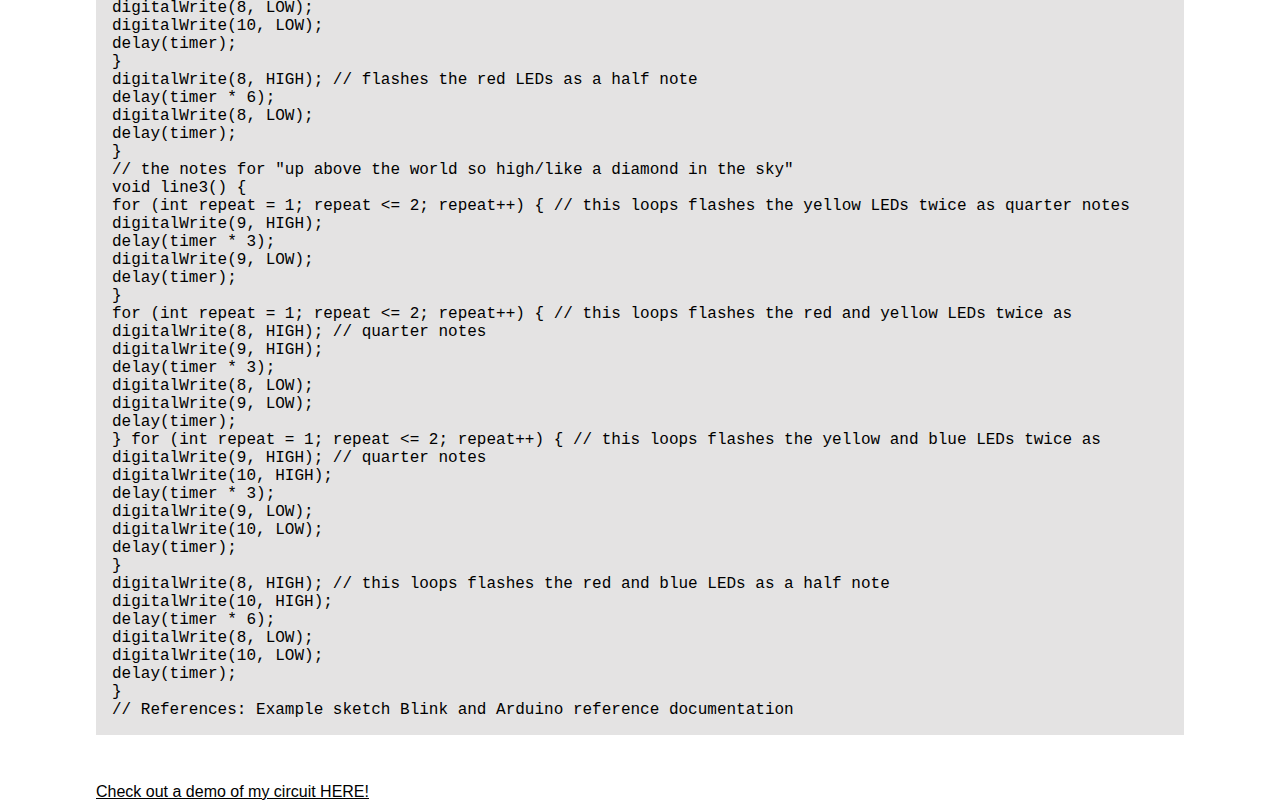
==== commit 15c413b1: "style" ====
--- a/assignment1.html
+++ b/assignment1.html
@@ -20,9 +20,6 @@
             <img src="a1-schematic.jpg" width=400>
           </div>
         </div>
-        <p>
-          <a class="demo" href="https://drive.google.com/file/d/1V1u-a6XkTQlWwmWcMw8OLHZqPoylLqcT/view?usp=sharing">Check out a demo of my circuit HERE!</a>
-        </p>
         <p class="code">
 
             int timer = 100;            // timing of music piece<br>
@@ -135,6 +132,10 @@
             // References:  Example sketch Blink and Arduino reference documentation<br>
 
           </p>
+
+          <p>
+            <a class="demo" href="https://drive.google.com/file/d/1V1u-a6XkTQlWwmWcMw8OLHZqPoylLqcT/view?usp=sharing">Check out a demo of my circuit HERE!</a>
+          </p>
     </body>
 
 </html>
--- a/style.css
+++ b/style.css
@@ -75,7 +75,6 @@
 }
 
 .code {
-  margin: 0 3rem;
   padding: 1rem;
   background-color: rgb(228, 227, 227);
   font-family: 'Courier New', Courier, monospace;
@@ -86,7 +85,8 @@
   margin-left: auto;
   margin-right: auto;
   position: absolute;
-  margin-top: 3rem;
+  margin-top: 2rem;
+  margin-bottom: 2rem;
 }
 
 .gallery {
@@ -97,6 +97,7 @@
   padding: 0.5rem;
   flex-flow: column;
   background-color: rgb(228, 227, 227);
+  margin: 0;
 }
 
 .row {
